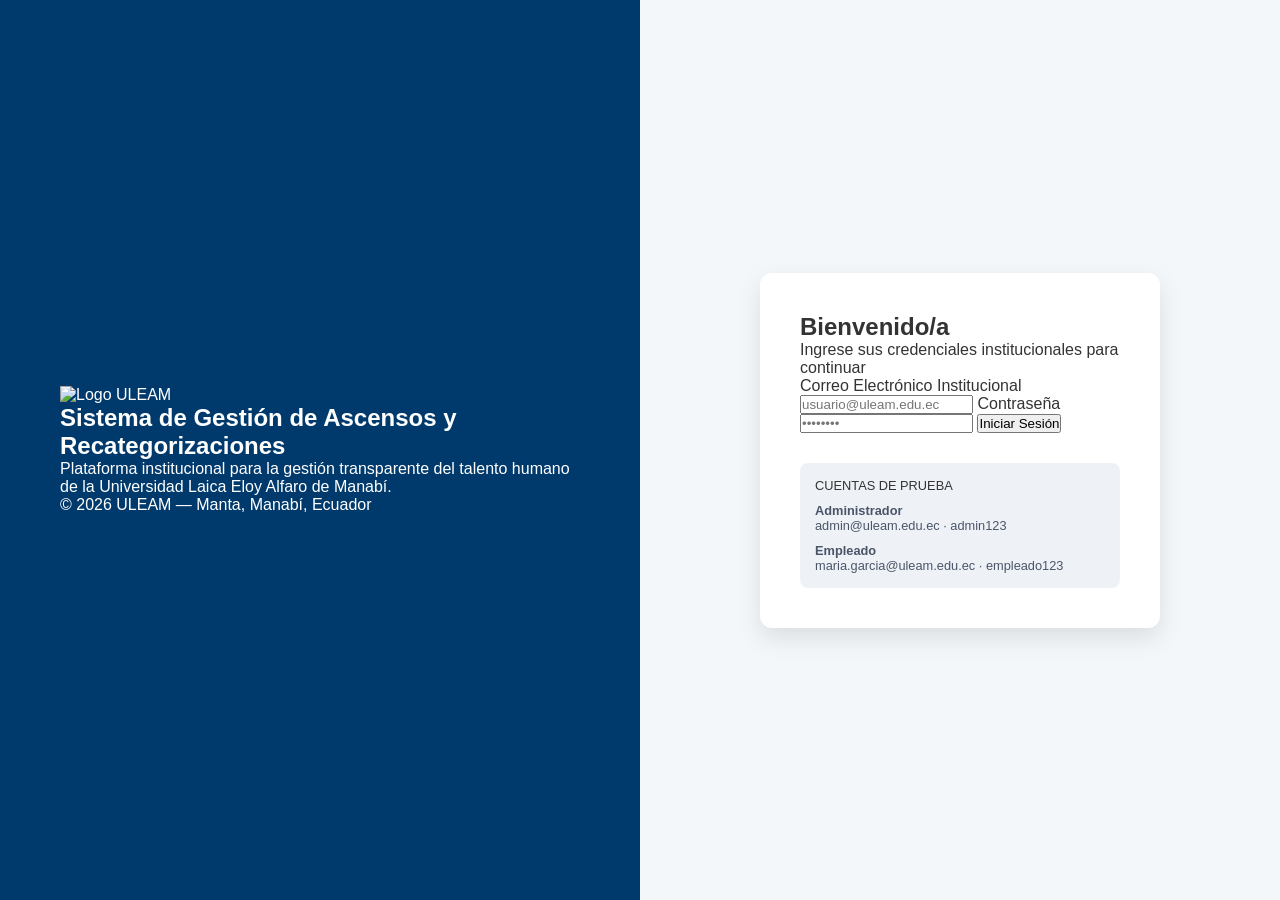
==== index.html @ c204fef2 "Proyecto" ====
<!DOCTYPE html>
<html lang="es">
<head>
    <meta charset="UTF-8">
    <meta name="viewport" content="width=device-width, initial-scale=1.0">
    <title>Login - Sistema ULEAM</title>
    <link rel="stylesheet" href="shared/css/global.css">
    <link rel="stylesheet" href="shared/css/login.css">
</head>
<body>
    <div class="login-page">
        <aside class="login-branding">
            <img src="https://itinerario.uleam.edu.ec/img/logo_uleam.png" alt="Logo ULEAM" class="logo">
            <h1>Sistema de Gestión de Ascensos y Recategorizaciones</h1>
            <p>Plataforma institucional para la gestión transparente del talento humano de la Universidad Laica Eloy Alfaro de Manabí.</p>
            <footer>© 2026 ULEAM — Manta, Manabí, Ecuador</footer>
        </aside>

        <main class="login-form-container">
            <form id="loginForm" class="login-card">
                <h2>Bienvenido/a</h2>
                <p>Ingrese sus credenciales institucionales para continuar</p>
                
                <label for="email">Correo Electrónico Institucional</label>
                <input type="email" id="email" placeholder="usuario@uleam.edu.ec" required>
                
                <label for="password">Contraseña</label>
                <input type="password" id="password" placeholder="••••••••" required>
                
                <button type="submit">Iniciar Sesión</button>

                <div class="test-accounts">
                    <p>CUENTAS DE PRUEBA</p>
                    <div class="account"><strong>Administrador</strong><br>admin@uleam.edu.ec · admin123</div>
                    <div class="account"><strong>Empleado</strong><br>maria.garcia@uleam.edu.ec · empleado123</div>
                </div>
            </form>
        </main>
    </div>
    <script src="shared/js/storage.js"></script>
    <script src="shared/js/auth.js"></script>
    <script src="shared/js/login.js"></script>
</body>
</html>
---- shared/css/global.css ----
/* ==========================================================================
   shared/css/global.css - ESTRUCTURA BASE Y SIDEBAR UNIFICADO
   ========================================================================== */
@import url('variables.css');

* {
    box-sizing: border-box;
    margin: 0;
    padding: 0;
}

body {
    font-family: -apple-system, BlinkMacSystemFont, "Segoe UI", Roboto, Helvetica, Arial, sans-serif;
    background-color: var(--color-background);
    color: var(--text-main);
    overflow-x: hidden;
}

/* Layout Maestro de 2 Columnas */
.layout-container {
    display: flex;
    min-height: 100vh;
}

/* Estilos de la Barra Lateral (Sidebar) */
.sidebar {
    width: 260px;
    background-color: var(--color-primary);
    color: var(--color-white);
    display: flex;
    flex-direction: column;
    justify-content: space-between;
    padding: 25px 20px;
    position: fixed;
    height: 100vh;
    left: 0;
    top: 0;
    z-index: 100;
}

.sidebar-header {
    margin-bottom: 30px;
}

.user-profile {
    display: flex;
    align-items: center;
    gap: 12px;
    margin-top: 20px;
    padding-top: 15px;
    border-top: 1px solid rgba(255, 255, 255, 0.15);
}

.avatar-circle {
    width: 38px;
    height: 38px;
    background-color: rgba(255, 255, 255, 0.2);
    border-radius: 50%;
    display: flex;
    align-items: center;
    justify-content: center;
    font-weight: bold;
    font-size: 13px;
}

.sidebar-menu {
    list-style: none;
    flex-grow: 1;
}

.sidebar-menu li {
    margin-bottom: 8px;
}

.sidebar-menu a {
    color: rgba(255, 255, 255, 0.75);
    text-decoration: none;
    display: flex;
    align-items: center;
    gap: 12px;
    padding: 12px 15px;
    font-size: 14px;
    border-radius: 8px;
    transition: all 0.2s ease;
}

.sidebar-menu a:hover, .sidebar-menu a.active {
    color: var(--color-white);
    background-color: rgba(255, 255, 255, 0.15);
    font-weight: 600;
}

.btn-logout {
    background: none;
    border: 1px solid rgba(255, 255, 255, 0.3);
    color: var(--color-white);
    padding: 10px;
    width: 100%;
    border-radius: 6px;
    cursor: pointer;
    font-size: 13px;
    text-align: left;
    display: flex;
    align-items: center;
    gap: 8px;
    transition: background 0.2s;
}

.btn-logout:hover {
    background-color: var(--color-danger);
    border-color: var(--color-danger);
}

/* Contenedor de la derecha */
.main-content {
    margin-left: 260px; /* Desplaza el contenido para que no lo tape el sidebar */
    flex-grow: 1;
    padding: 40px;
    max-width: 1200px;
}

.content-header h1 {
    font-size: 24px;
    color: var(--color-primary);
    margin-bottom: 6px;
}

.content-header p {
    color: var(--text-muted);
    font-size: 14px;
    margin-bottom: 30px;
}

/* 1. Variables de diseño */
:root {
    --primary-blue: #003a6c;
    --bg-light: #f3f7fa;
    --text-dark: #333;
}

/* 2. Reseteo y Base */
* { box-sizing: border-box; margin: 0; padding: 0; font-family: 'Segoe UI', sans-serif; }
body { background-color: var(--bg-light); color: var(--text-dark); }

/* 3. Layout del sistema (Sidebar + Main) */
.layout-container { display: flex; height: 100vh; }
.sidebar { width: 280px; background-color: var(--primary-blue); color: white; padding: 20px; }
.main-content { flex-grow: 1; padding: 40px; overflow-y: auto; }

/* 4. Estilos de componentes comunes */
.btn-primary { background: var(--primary-blue); color: white; padding: 10px 20px; border-radius: 6px; border: none; cursor: pointer; }
.card { background: white; padding: 20px; border-radius: 12px; box-shadow: 0 4px 6px rgba(0,0,0,0.03); }

/* Esto debe estar en tu CSS para que el sidebar se quede a la izquierda */
.layout-container {
    display: flex;
    min-height: 100vh;
}

.sidebar {
    width: 260px; /* El ancho del menú */
    background-color: #1a202c; /* Color oscuro como el de tus imágenes */
    color: white;
    display: flex;
    flex-direction: column;
}

.main-content {
    flex: 1; /* Esto hace que el contenido ocupe el resto de la pantalla */
    padding: 30px;
    background-color: #f7fafc;
}
---- shared/css/login.css ----
.login-page {
    display: grid;
    grid-template-columns: 1fr 1fr;
    height: 100vh;
}

.login-branding {
    background: #003a6c; /* Azul ULEAM */
    color: white;
    padding: 60px;
    display: flex;
    flex-direction: column;
    justify-content: center;
}

.login-form-container {
    display: flex;
    justify-content: center;
    align-items: center;
    background: #f4f7f9;
}

.login-card {
    background: white;
    padding: 40px;
    border-radius: 12px;
    width: 400px;
    box-shadow: 0 10px 25px rgba(0,0,0,0.1);
}

.test-accounts {
    margin-top: 30px;
    background: #eef2f7;
    padding: 15px;
    border-radius: 8px;
    font-size: 0.8rem;
}

.account { margin-top: 10px; color: #4a5568; }
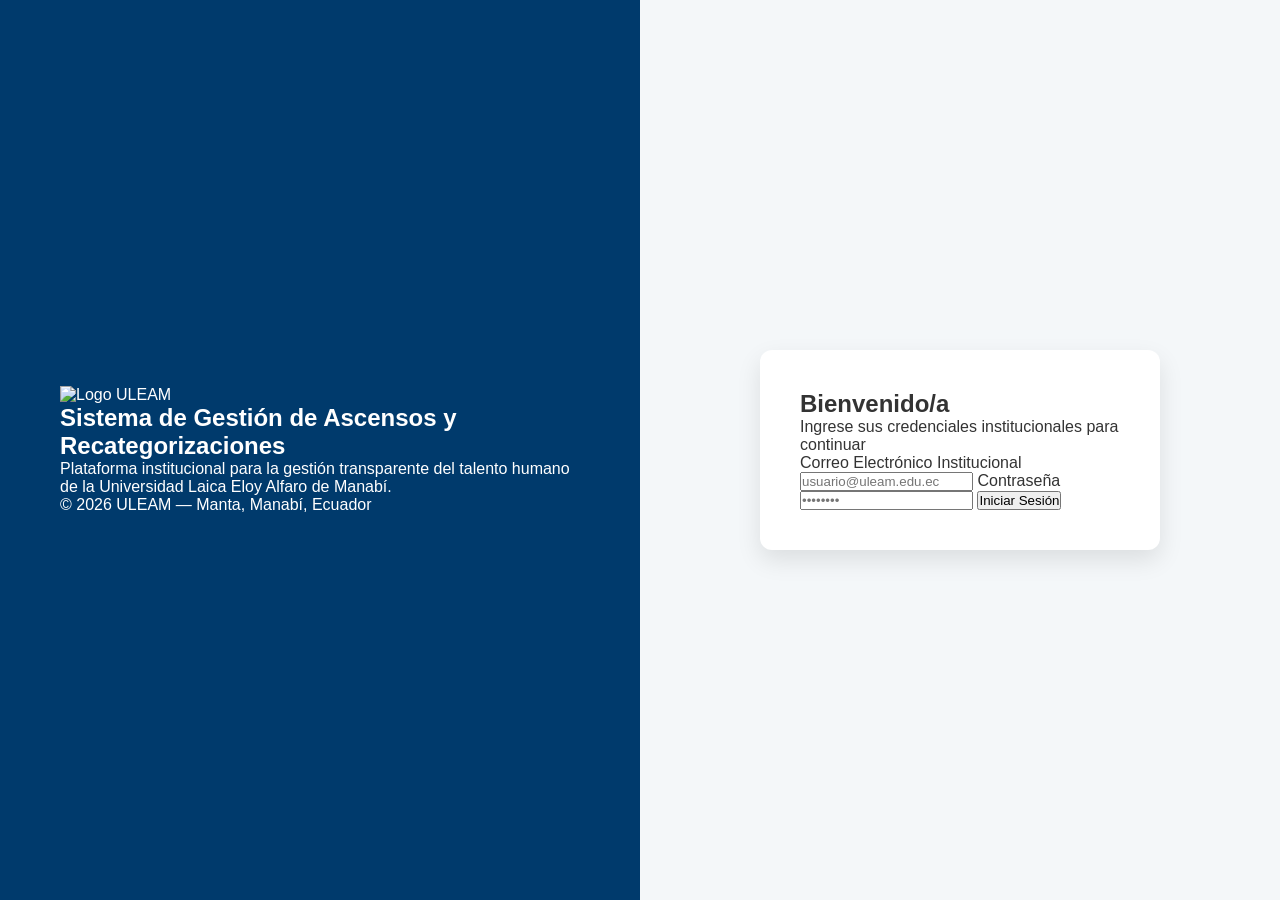
==== commit 077469fa: "cambio" ====
--- a/index.html
+++ b/index.html
@@ -28,12 +28,6 @@
                 <input type="password" id="password" placeholder="••••••••" required>
                 
                 <button type="submit">Iniciar Sesión</button>
-
-                <div class="test-accounts">
-                    <p>CUENTAS DE PRUEBA</p>
-                    <div class="account"><strong>Administrador</strong><br>admin@uleam.edu.ec · admin123</div>
-                    <div class="account"><strong>Empleado</strong><br>maria.garcia@uleam.edu.ec · empleado123</div>
-                </div>
             </form>
         </main>
     </div>
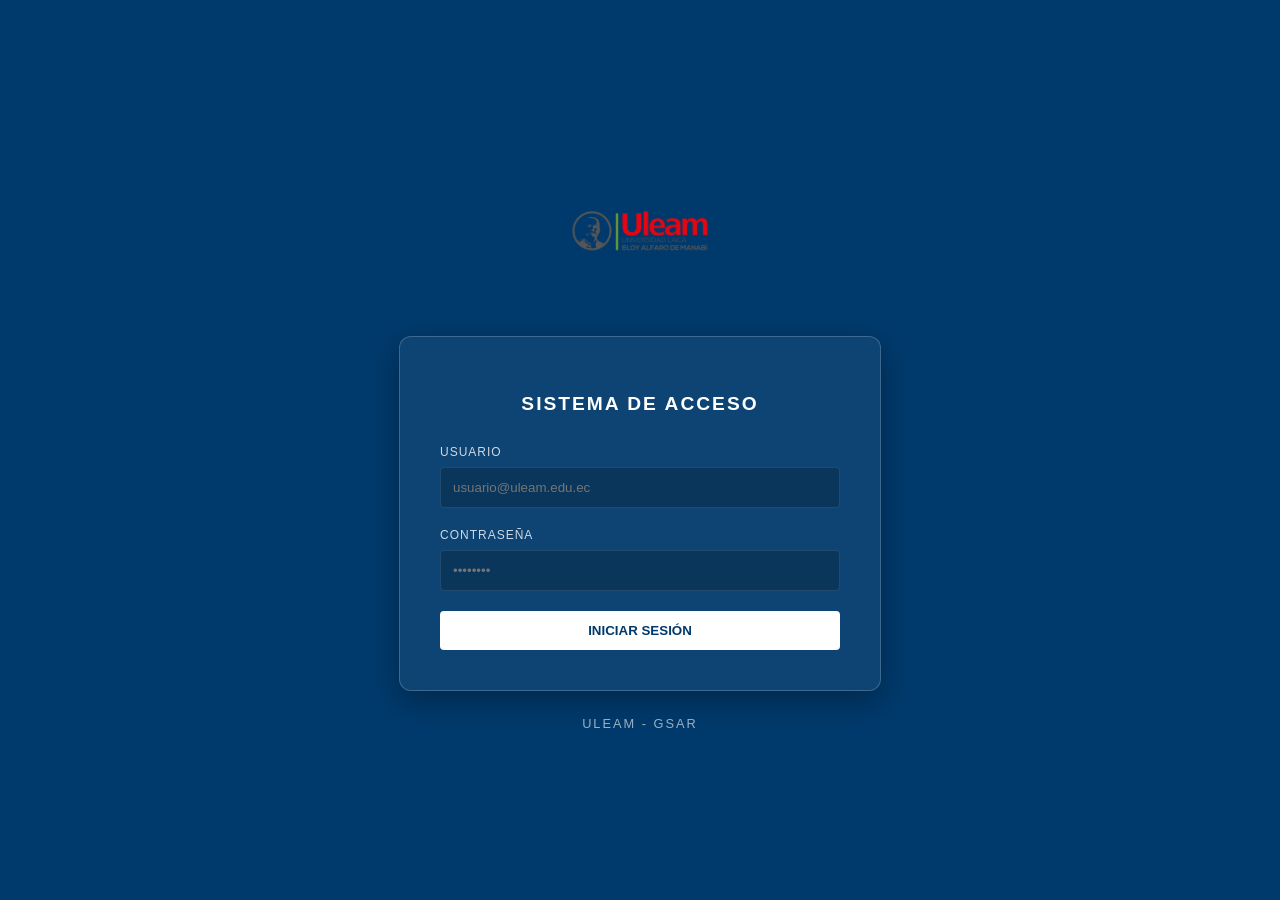
==== commit 16bbe80b: "Cambio en el diseño de Login" ====
--- a/index.html
+++ b/index.html
@@ -3,34 +3,29 @@
 <head>
     <meta charset="UTF-8">
     <meta name="viewport" content="width=device-width, initial-scale=1.0">
-    <title>Login - Sistema ULEAM</title>
-    <link rel="stylesheet" href="shared/css/global.css">
+    <title>Inicio de sesion | GSAR</title>
     <link rel="stylesheet" href="shared/css/login.css">
 </head>
 <body>
-    <div class="login-page">
-        <aside class="login-branding">
-            <img src="https://itinerario.uleam.edu.ec/img/logo_uleam.png" alt="Logo ULEAM" class="logo">
-            <h1>Sistema de Gestión de Ascensos y Recategorizaciones</h1>
-            <p>Plataforma institucional para la gestión transparente del talento humano de la Universidad Laica Eloy Alfaro de Manabí.</p>
-            <footer>© 2026 ULEAM — Manta, Manabí, Ecuador</footer>
-        </aside>
 
-        <main class="login-form-container">
-            <form id="loginForm" class="login-card">
-                <h2>Bienvenido/a</h2>
-                <p>Ingrese sus credenciales institucionales para continuar</p>
-                
-                <label for="email">Correo Electrónico Institucional</label>
-                <input type="email" id="email" placeholder="usuario@uleam.edu.ec" required>
-                
-                <label for="password">Contraseña</label>
-                <input type="password" id="password" placeholder="••••••••" required>
-                
-                <button type="submit">Iniciar Sesión</button>
-            </form>
-        </main>
+    <div class="login-wrapper">
+        <img src="assets/logos/uleam-logo-png_seeklogo-315386.png" alt="Logo ULEAM" class="logo">
+        
+        <form id="loginForm" class="login-card">
+            <h2>SISTEMA DE ACCESO</h2>
+            
+            <label for="email">USUARIO</label>
+            <input type="email" id="email" placeholder="usuario@uleam.edu.ec" required>
+            
+            <label for="password">CONTRASEÑA</label>
+            <input type="password" id="password" placeholder="••••••••" required minlength="6">
+            
+            <button type="submit">INICIAR SESIÓN</button>
+        </form>
+
+        <p class="footer-note">ULEAM - GSAR</p>
     </div>
+
     <script src="shared/js/storage.js"></script>
     <script src="shared/js/auth.js"></script>
     <script src="shared/js/login.js"></script>
--- a/shared/css/login.css
+++ b/shared/css/login.css
@@ -1,39 +1,88 @@
-.login-page {
-    display: grid;
-    grid-template-columns: 1fr 1fr;
-    height: 100vh;
-}
+/* ==========================================================================
+   LOGIN AZUL CENTRALIZADO (ESTILO TÉCNICO)
+   ========================================================================== */
 
-.login-branding {
-    background: #003a6c; /* Azul ULEAM */
-    color: white;
-    padding: 60px;
-    display: flex;
-    flex-direction: column;
-    justify-content: center;
-}
-
-.login-form-container {
+body {
+    margin: 0;
+    padding: 0;
+    background-color: #003a6c; /* Azul ULEAM */
+    font-family: 'Segoe UI', Arial, sans-serif;
     display: flex;
     justify-content: center;
     align-items: center;
-    background: #f4f7f9;
+    height: 100vh;
+    overflow: hidden;
+}
+
+.login-wrapper {
+    display: flex;
+    flex-direction: column;
+    align-items: center;
+    width: 100%;
+    max-width: 400px;
+}
+
+.logo {
+    width: 150px;
+    margin-bottom: 30px;
 }
 
 .login-card {
-    background: white;
+    background: rgba(255, 255, 255, 0.05); /* Cristalino sutil */
+    border: 1px solid rgba(255, 255, 255, 0.2);
     padding: 40px;
     border-radius: 12px;
-    width: 400px;
-    box-shadow: 0 10px 25px rgba(0,0,0,0.1);
+    width: 100%;
+    box-shadow: 0 10px 30px rgba(0,0,0,0.3);
+    color: white;
 }
 
-.test-accounts {
-    margin-top: 30px;
-    background: #eef2f7;
-    padding: 15px;
-    border-radius: 8px;
-    font-size: 0.8rem;
+h2 {
+    text-align: center;
+    font-size: 1.2rem;
+    letter-spacing: 2px;
+    margin-bottom: 30px;
+    color: #ffffff;
 }
 
-.account { margin-top: 10px; color: #4a5568; }+label {
+    display: block;
+    font-size: 0.75rem;
+    margin-bottom: 8px;
+    opacity: 0.8;
+    letter-spacing: 1px;
+}
+
+input {
+    width: 100%;
+    padding: 12px;
+    margin-bottom: 20px;
+    background: rgba(0, 0, 0, 0.2);
+    border: 1px solid rgba(255, 255, 255, 0.1);
+    color: white;
+    border-radius: 4px;
+    box-sizing: border-box;
+}
+
+button {
+    width: 100%;
+    padding: 12px;
+    background: white;
+    border: none;
+    border-radius: 4px;
+    color: #003a6c;
+    font-weight: bold;
+    cursor: pointer;
+    transition: 0.3s;
+}
+
+button:hover {
+    background: #f0f0f0;
+}
+
+.footer-note {
+    margin-top: 25px;
+    color: rgba(255, 255, 255, 0.6);
+    font-size: 0.8rem;
+    letter-spacing: 2px;
+}
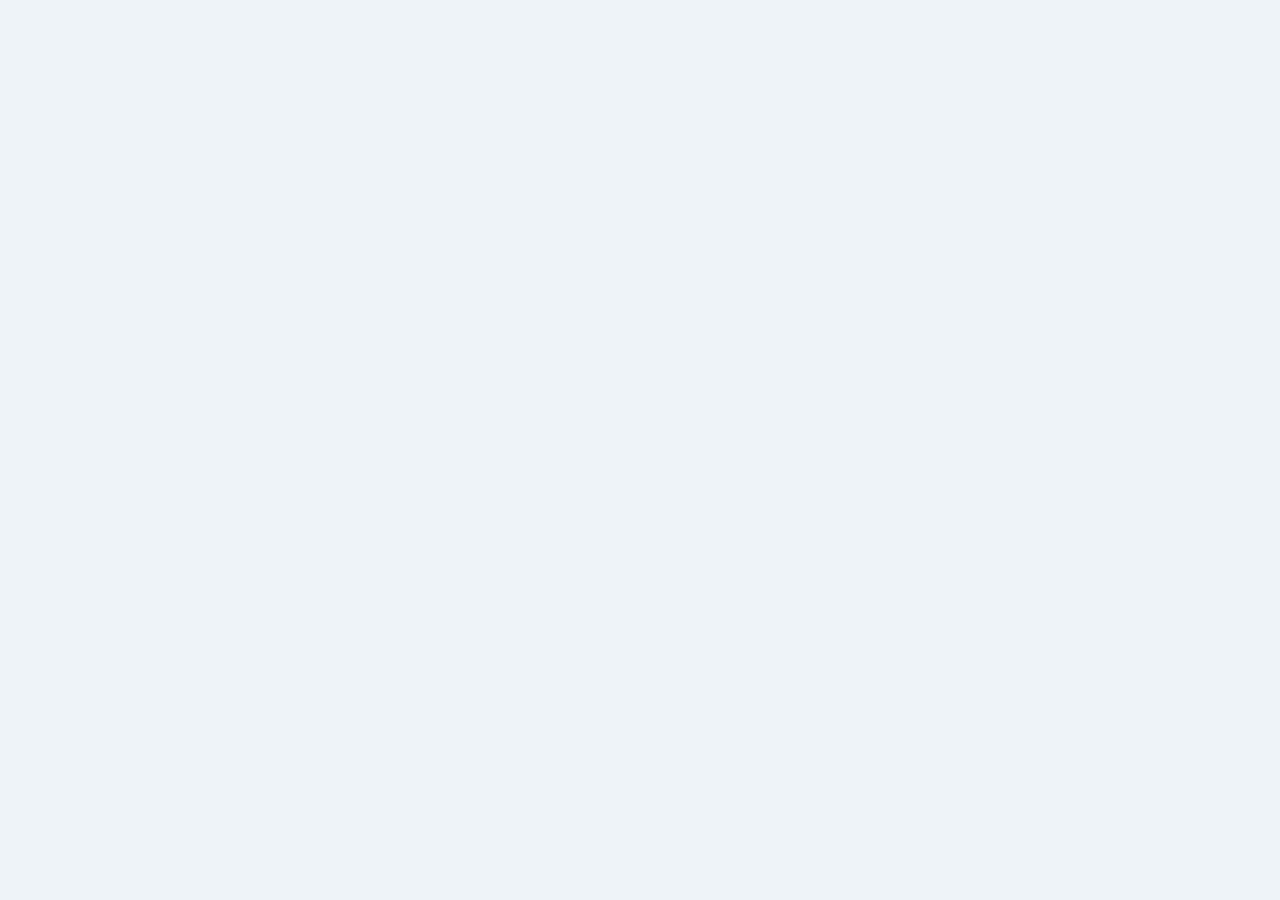
==== commit c85c93ea: "Proyecto" ====
--- a/index.html
+++ b/index.html
@@ -3,31 +3,15 @@
 <head>
     <meta charset="UTF-8">
     <meta name="viewport" content="width=device-width, initial-scale=1.0">
-    <title>Inicio de sesion | GSAR</title>
-    <link rel="stylesheet" href="shared/css/login.css">
+    <title>GSAR | Sistema de Gestión de Solicitudes</title>
+    <link rel="stylesheet" href="src/styles.css">
+    <link rel="stylesheet" href="https://cdnjs.cloudflare.com/ajax/libs/font-awesome/6.5.1/css/all.min.css">
+    <script crossorigin src="https://unpkg.com/react@18/umd/react.development.js"></script>
+    <script crossorigin src="https://unpkg.com/react-dom@18/umd/react-dom.development.js"></script>
+    <script src="https://unpkg.com/@babel/standalone/babel.min.js"></script>
 </head>
 <body>
-
-    <div class="login-wrapper">
-        <img src="assets/logos/uleam-logo-png_seeklogo-315386.png" alt="Logo ULEAM" class="logo">
-        
-        <form id="loginForm" class="login-card">
-            <h2>SISTEMA DE ACCESO</h2>
-            
-            <label for="email">USUARIO</label>
-            <input type="email" id="email" placeholder="usuario@uleam.edu.ec" required>
-            
-            <label for="password">CONTRASEÑA</label>
-            <input type="password" id="password" placeholder="••••••••" required minlength="6">
-            
-            <button type="submit">INICIAR SESIÓN</button>
-        </form>
-
-        <p class="footer-note">ULEAM - GSAR</p>
-    </div>
-
-    <script src="shared/js/storage.js"></script>
-    <script src="shared/js/auth.js"></script>
-    <script src="shared/js/login.js"></script>
+    <div id="root"></div>
+    <script type="text/babel" src="src/App.jsx"></script>
 </body>
-</html>+</html>
--- a/src/styles.css
+++ b/src/styles.css
@@ -0,0 +1,700 @@
+:root {
+  --ink: #172033;
+  --muted: #637083;
+  --line: #d8e0ea;
+  --surface: #ffffff;
+  --page: #eef3f8;
+  --brand: #075985;
+  --brand-dark: #0f3b57;
+  --accent: #0f766e;
+  --danger: #b42318;
+  --warning: #a16207;
+  --success: #047857;
+  --shadow: 0 18px 45px rgba(23, 32, 51, 0.08);
+}
+
+* {
+  box-sizing: border-box;
+}
+
+body {
+  margin: 0;
+  min-height: 100vh;
+  background: var(--page);
+  color: var(--ink);
+  font-family: Arial, Helvetica, sans-serif;
+}
+
+button,
+input,
+select,
+textarea {
+  font: inherit;
+}
+
+button {
+  cursor: pointer;
+}
+
+.login-page {
+  min-height: 100vh;
+  display: grid;
+  place-items: center;
+  padding: 24px;
+  background: linear-gradient(135deg, #eef7fb 0%, #f8fafc 52%, #edf5f2 100%);
+}
+
+.login-panel {
+  width: min(980px, 100%);
+  display: grid;
+  grid-template-columns: 0.85fr 1fr;
+  overflow: hidden;
+  background: var(--surface);
+  border: 1px solid var(--line);
+  border-radius: 8px;
+  box-shadow: var(--shadow);
+}
+
+.brand-block {
+  display: flex;
+  align-items: center;
+  gap: 20px;
+  padding: 42px;
+  background: var(--brand-dark);
+  color: white;
+}
+
+.brand-block img {
+  width: 88px;
+  height: 88px;
+  object-fit: contain;
+  background: white;
+  border-radius: 8px;
+  padding: 10px;
+}
+
+.brand-block p,
+.brand-block h1 {
+  margin: 0;
+}
+
+.brand-block p {
+  color: #b9d6e7;
+  font-weight: 700;
+}
+
+.brand-block h1 {
+  font-size: 44px;
+}
+
+.login-form,
+.form-surface,
+.content-band,
+.table-shell,
+.review-panel,
+.json-panel {
+  background: var(--surface);
+  border: 1px solid var(--line);
+  border-radius: 8px;
+  box-shadow: var(--shadow);
+}
+
+.login-form {
+  padding: 42px;
+}
+
+.login-form h2,
+.page-header h1,
+.content-band h2,
+.review-header h2 {
+  margin: 0;
+}
+
+.login-form p,
+.page-header p,
+.content-band p,
+.empty-state p,
+.request-item p,
+.message-row p {
+  color: var(--muted);
+}
+
+.data-form,
+.login-form {
+  display: grid;
+  gap: 18px;
+}
+
+label {
+  display: grid;
+  gap: 7px;
+  color: #334155;
+  font-weight: 700;
+}
+
+input,
+select,
+textarea {
+  width: 100%;
+  border: 1px solid #c9d4df;
+  border-radius: 6px;
+  padding: 12px 13px;
+  background: white;
+  color: var(--ink);
+}
+
+textarea {
+  resize: vertical;
+}
+
+input:focus,
+select:focus,
+textarea:focus {
+  outline: 3px solid rgba(7, 89, 133, 0.14);
+  border-color: var(--brand);
+}
+
+.primary-button,
+.secondary-button,
+.danger-button,
+.warning-button,
+.success-button,
+.logout-button,
+.icon-button {
+  min-height: 42px;
+  border: 0;
+  border-radius: 6px;
+  display: inline-flex;
+  align-items: center;
+  justify-content: center;
+  gap: 9px;
+  font-weight: 700;
+}
+
+.primary-button {
+  background: var(--brand);
+  color: white;
+}
+
+.secondary-button {
+  background: #e8eef4;
+  color: #244052;
+  padding: 0 16px;
+}
+
+.danger-button {
+  background: var(--danger);
+  color: white;
+  padding: 0 18px;
+}
+
+.warning-button {
+  background: var(--warning);
+  color: white;
+  padding: 0 18px;
+}
+
+.success-button {
+  background: var(--success);
+  color: white;
+  padding: 0 18px;
+}
+
+.logout-button {
+  background: #dce7ef;
+  color: var(--brand-dark);
+  padding: 0 16px;
+}
+
+.logout-button.compact {
+  min-width: 82px;
+}
+
+.field-error {
+  color: var(--danger);
+  font-weight: 700;
+}
+
+.form-alert,
+.success-alert {
+  border-radius: 6px;
+  padding: 12px 14px;
+  font-weight: 700;
+}
+
+.form-alert {
+  background: #fff1f0;
+  color: var(--danger);
+}
+
+.success-alert {
+  background: #ecfdf5;
+  color: var(--success);
+}
+
+.demo-users {
+  display: grid;
+  gap: 5px;
+  color: var(--muted);
+  font-size: 13px;
+}
+
+.app-layout {
+  min-height: 100vh;
+  display: grid;
+  grid-template-columns: 280px minmax(0, 1fr);
+}
+
+.sidebar {
+  min-height: 100vh;
+  background: var(--brand-dark);
+  color: white;
+  padding: 22px;
+  display: flex;
+  flex-direction: column;
+  gap: 20px;
+}
+
+.sidebar-title {
+  display: grid;
+  gap: 4px;
+}
+
+.sidebar-title strong {
+  font-size: 28px;
+}
+
+.sidebar-title span,
+.profile-box span {
+  color: #b9d6e7;
+}
+
+.profile-box {
+  border: 1px solid rgba(255, 255, 255, 0.2);
+  border-radius: 8px;
+  padding: 16px;
+}
+
+.profile-box p {
+  margin: 0 0 6px;
+  font-weight: 700;
+}
+
+.sidebar nav,
+.topbar nav {
+  display: grid;
+  gap: 8px;
+}
+
+.sidebar nav button,
+.topbar nav button {
+  min-height: 42px;
+  border: 0;
+  border-radius: 6px;
+  display: flex;
+  align-items: center;
+  gap: 10px;
+  padding: 0 13px;
+  background: transparent;
+  color: inherit;
+  text-align: left;
+  font-weight: 700;
+}
+
+.sidebar nav button:hover,
+.sidebar nav button.active {
+  background: rgba(255, 255, 255, 0.15);
+}
+
+.sidebar .logout-button {
+  margin-top: auto;
+}
+
+.workspace,
+.employee-main {
+  padding: 30px;
+}
+
+.page-header {
+  display: flex;
+  align-items: end;
+  justify-content: space-between;
+  margin-bottom: 22px;
+}
+
+.page-header h1 {
+  font-size: 32px;
+}
+
+.metric-grid {
+  display: grid;
+  grid-template-columns: repeat(4, minmax(0, 1fr));
+  gap: 16px;
+  margin-bottom: 20px;
+}
+
+.metric {
+  min-height: 132px;
+  background: var(--surface);
+  border: 1px solid var(--line);
+  border-radius: 8px;
+  padding: 18px;
+  display: grid;
+  align-content: space-between;
+  box-shadow: var(--shadow);
+}
+
+.metric i {
+  color: var(--accent);
+  font-size: 22px;
+}
+
+.metric span {
+  color: var(--muted);
+  font-weight: 700;
+}
+
+.metric strong {
+  font-size: 22px;
+}
+
+.content-band,
+.form-surface,
+.table-shell,
+.review-panel,
+.json-panel {
+  padding: 22px;
+}
+
+.process-grid,
+.requirements-grid,
+.applicant-grid,
+.review-grid {
+  display: grid;
+  grid-template-columns: repeat(4, minmax(0, 1fr));
+  gap: 14px;
+}
+
+.process-grid span,
+.requirement,
+.applicant-grid div,
+.review-grid span {
+  background: #f5f8fb;
+  border: 1px solid var(--line);
+  border-radius: 8px;
+  padding: 16px;
+}
+
+.employee-layout {
+  min-height: 100vh;
+}
+
+.topbar {
+  position: sticky;
+  top: 0;
+  z-index: 2;
+  min-height: 72px;
+  display: grid;
+  grid-template-columns: auto minmax(0, 1fr) auto;
+  gap: 16px;
+  align-items: center;
+  padding: 14px 26px;
+  background: white;
+  border-bottom: 1px solid var(--line);
+}
+
+.topbar-brand {
+  display: grid;
+  min-width: 90px;
+}
+
+.topbar-brand strong {
+  color: var(--brand-dark);
+}
+
+.topbar-brand span {
+  color: var(--muted);
+  font-size: 13px;
+}
+
+.topbar nav {
+  grid-template-columns: repeat(5, auto);
+  justify-content: center;
+}
+
+.topbar nav button {
+  color: #334155;
+}
+
+.topbar nav button:hover,
+.topbar nav button.active {
+  background: #e7f0f6;
+  color: var(--brand);
+}
+
+.session-strip {
+  display: flex;
+  justify-content: space-between;
+  gap: 16px;
+  margin-bottom: 22px;
+  color: var(--muted);
+}
+
+.session-strip strong {
+  color: var(--ink);
+}
+
+.grid-form {
+  grid-template-columns: repeat(3, minmax(0, 1fr));
+  align-items: start;
+}
+
+.data-form .primary-button {
+  align-self: end;
+}
+
+.applicant-grid {
+  margin-bottom: 22px;
+}
+
+.applicant-grid span {
+  display: block;
+  color: var(--muted);
+  font-weight: 700;
+  margin-bottom: 6px;
+}
+
+.two-column {
+  display: grid;
+  grid-template-columns: minmax(280px, 0.8fr) minmax(0, 1.2fr);
+  gap: 18px;
+}
+
+.list-stack {
+  display: grid;
+  gap: 14px;
+}
+
+.request-item,
+.message-row {
+  background: white;
+  border: 1px solid var(--line);
+  border-radius: 8px;
+  padding: 18px;
+  display: flex;
+  justify-content: space-between;
+  gap: 18px;
+  box-shadow: var(--shadow);
+}
+
+.request-item h3,
+.message-row h3 {
+  margin: 6px 0;
+}
+
+.request-item span,
+.message-row span,
+.message-list span {
+  color: var(--muted);
+  font-size: 13px;
+}
+
+.status-badge {
+  min-width: 96px;
+  align-self: start;
+  display: inline-flex;
+  justify-content: center;
+  border-radius: 999px;
+  padding: 7px 10px;
+  font-size: 12px;
+  font-weight: 800;
+  color: #244052;
+  background: #e8eef4;
+}
+
+.status-badge.pendiente,
+.status-badge.en-revisión {
+  color: #7c4a03;
+  background: #fef3c7;
+}
+
+.status-badge.aprobada,
+.status-badge.respondido,
+.status-badge.activo,
+.status-badge.empleado {
+  color: #065f46;
+  background: #d1fae5;
+}
+
+.status-badge.rechazada,
+.status-badge.inactivo {
+  color: #991b1b;
+  background: #fee2e2;
+}
+
+.status-badge.administrador {
+  color: #075985;
+  background: #dff2fb;
+}
+
+.table-shell {
+  overflow-x: auto;
+}
+
+table {
+  width: 100%;
+  border-collapse: collapse;
+}
+
+th,
+td {
+  padding: 14px;
+  border-bottom: 1px solid var(--line);
+  text-align: left;
+  vertical-align: top;
+}
+
+th {
+  color: #334155;
+  background: #f5f8fb;
+}
+
+.icon-button {
+  width: 42px;
+  background: #e7f0f6;
+  color: var(--brand);
+}
+
+.review-panel {
+  display: grid;
+  gap: 18px;
+}
+
+.review-header,
+.action-row,
+.detail-row {
+  display: flex;
+  justify-content: space-between;
+  align-items: center;
+  gap: 14px;
+}
+
+.review-header p {
+  color: var(--muted);
+}
+
+.review-grid {
+  grid-template-columns: repeat(2, minmax(0, 1fr));
+}
+
+.review-grid strong {
+  display: block;
+  margin-bottom: 7px;
+}
+
+.evidence-box {
+  background: #f8fafc;
+  border-left: 4px solid var(--brand);
+  padding: 16px;
+}
+
+.evidence-box a {
+  color: var(--brand);
+  font-weight: 800;
+}
+
+.observation-field {
+  font-weight: 700;
+}
+
+.message-list {
+  display: grid;
+  gap: 14px;
+}
+
+.message-list article {
+  border-bottom: 1px solid var(--line);
+  padding-bottom: 14px;
+}
+
+.empty-state {
+  border: 1px dashed #b9c7d6;
+  border-radius: 8px;
+  padding: 22px;
+  background: #f8fafc;
+}
+
+.json-actions {
+  margin-bottom: 16px;
+}
+
+pre {
+  max-height: 560px;
+  overflow: auto;
+  margin: 0;
+  padding: 18px;
+  border-radius: 8px;
+  background: #111827;
+  color: #d1fae5;
+}
+
+@media (max-width: 980px) {
+  .login-panel,
+  .app-layout,
+  .two-column {
+    grid-template-columns: 1fr;
+  }
+
+  .sidebar {
+    min-height: auto;
+  }
+
+  .metric-grid,
+  .process-grid,
+  .requirements-grid,
+  .applicant-grid,
+  .grid-form,
+  .review-grid {
+    grid-template-columns: repeat(2, minmax(0, 1fr));
+  }
+
+  .topbar {
+    grid-template-columns: 1fr;
+  }
+
+  .topbar nav {
+    grid-template-columns: repeat(2, minmax(0, 1fr));
+  }
+}
+
+@media (max-width: 620px) {
+  .workspace,
+  .employee-main,
+  .login-page {
+    padding: 16px;
+  }
+
+  .brand-block,
+  .login-form {
+    padding: 26px;
+  }
+
+  .metric-grid,
+  .process-grid,
+  .requirements-grid,
+  .applicant-grid,
+  .grid-form,
+  .review-grid {
+    grid-template-columns: 1fr;
+  }
+
+  .request-item,
+  .message-row,
+  .review-header,
+  .action-row,
+  .detail-row,
+  .session-strip {
+    align-items: stretch;
+    flex-direction: column;
+  }
+}
